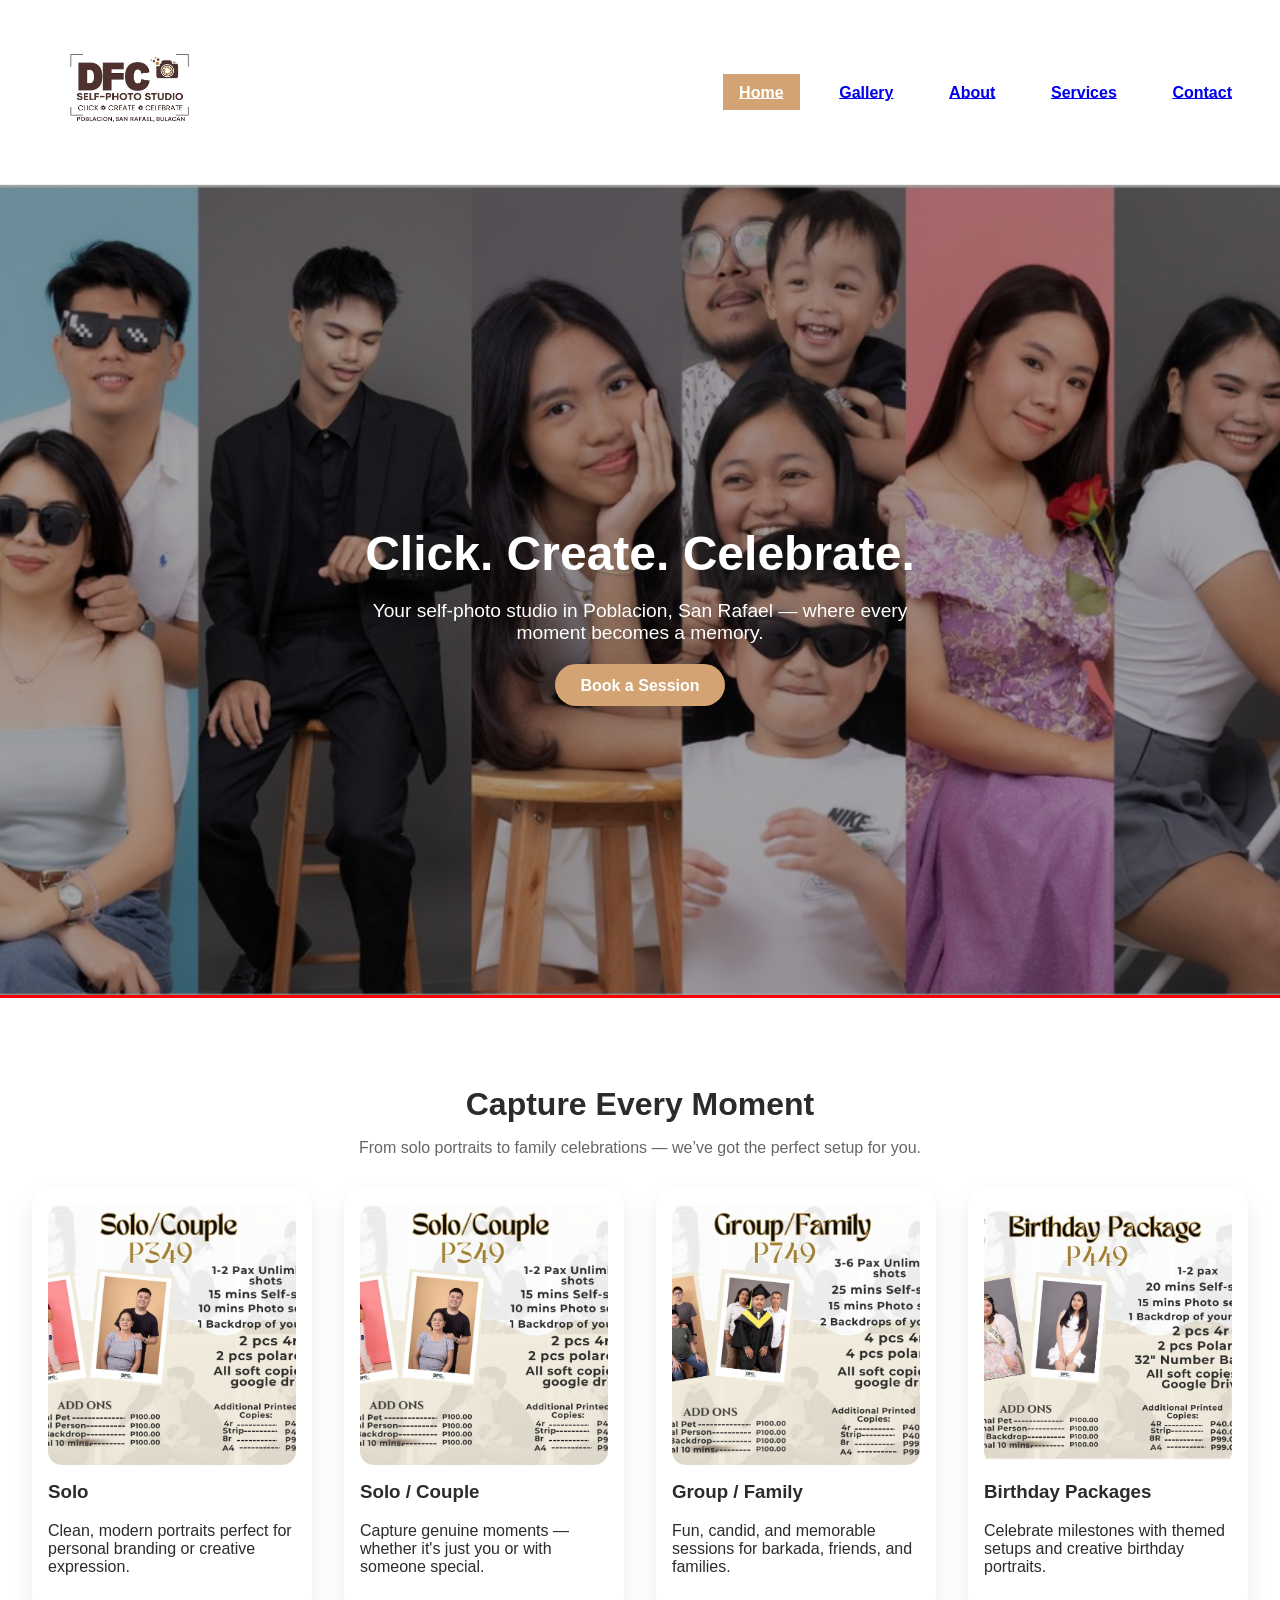
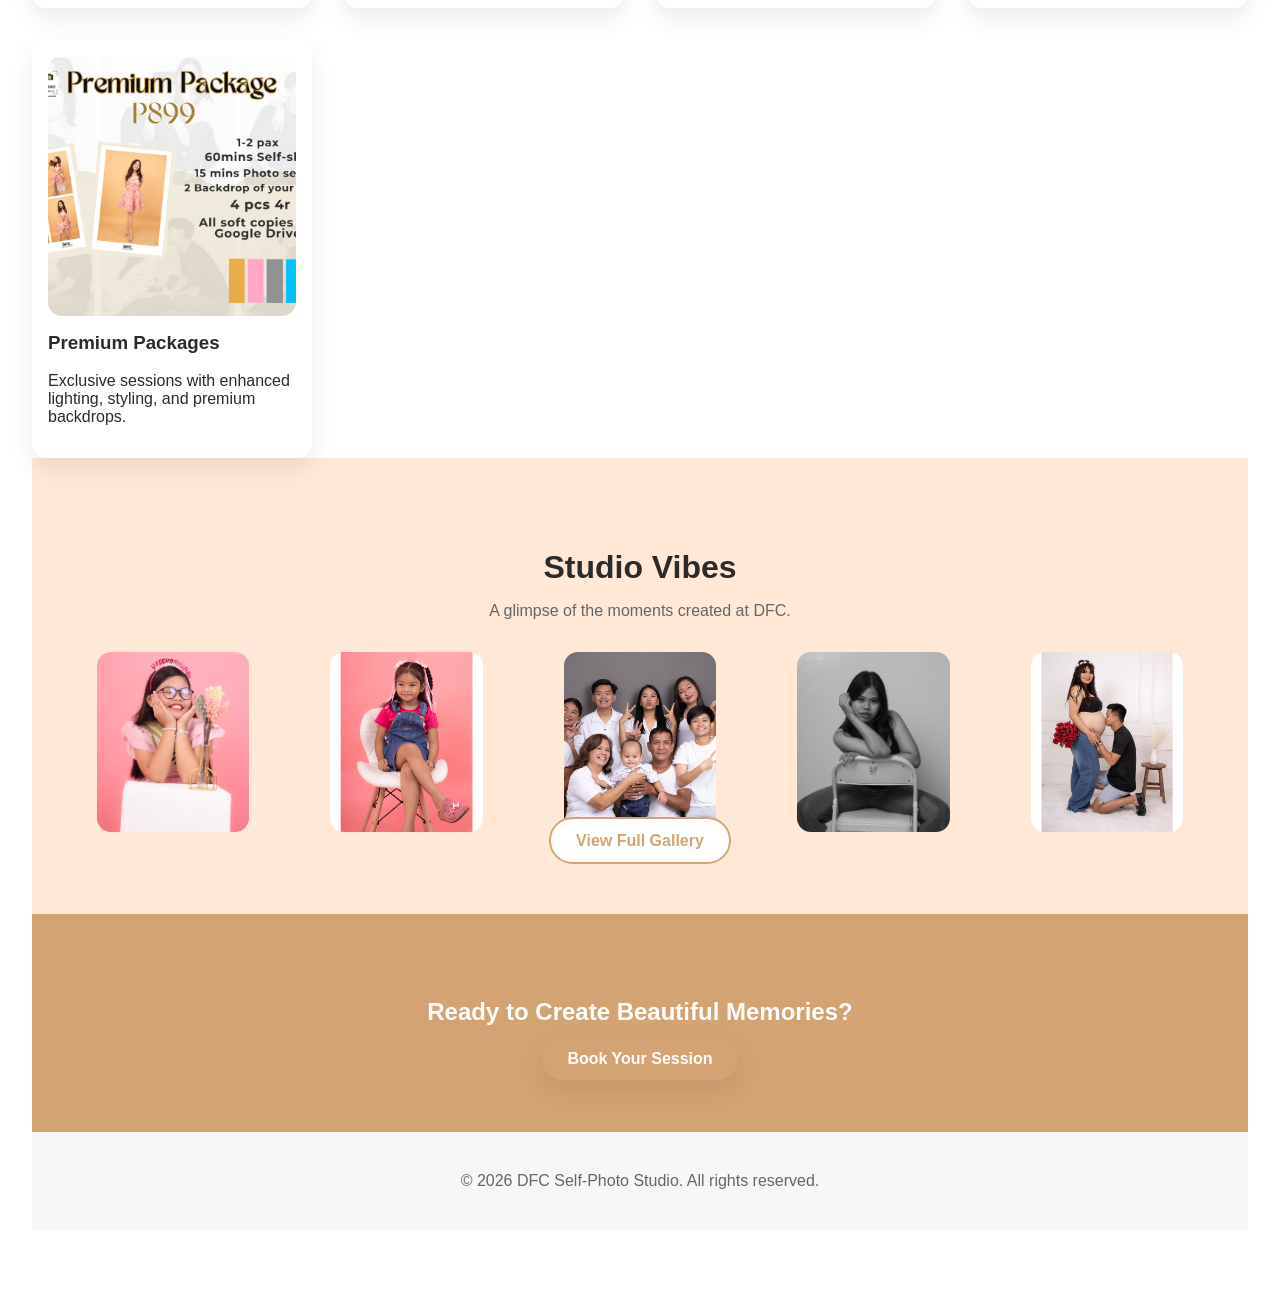
==== index.html @ 49cb0e3a "updating studiovibe" ====
<!DOCTYPE html>
<html lang="en">
<head>
  <meta charset="UTF-8">
  <title>DFC Self-Photo Studio | Click. Create. Celebrate.</title>
  <meta name="viewport" content="width=device-width, initial-scale=1">
  <link rel="stylesheet" href="assets/styles.css">
</head>

<body>

<header class="site-header">
  <a href="index.html" class="dfc-logo">
    <img src="assets/images/logo.png" alt="DFC Self-Photo Studio Logo">
  </a>

  <nav class="nav">
    <a href="index.html" class="active">Home</a>
    <a href="gallery.html">Gallery</a>
    <a href="about.html">About</a>
    <a href="services.html">Services</a>
    <a href="contact.html">Contact</a>
  </nav>
</header>

<!-- HERO -->
<section class="hero">
  <div class="hero-overlay"></div>
  <div class="hero-content">
    <h1>Click. Create. Celebrate.</h1>
    <p>Your self‑photo studio in Poblacion, San Rafael — where every moment becomes a memory.</p>
    <a href="contact.html" class="btn-primary">Book a Session</a>
  </div>
</section>

<!-- FEATURES -->
<section class="section light">
  <h2 class="section-title">Capture Every Moment</h2>
  <p class="section-subtitle">From solo portraits to family celebrations — we’ve got the perfect setup for you.</p>

  <div class="feature-grid">

  <div class="feature-card">
    <img src="assets/images/solo-couple.jpg" alt="Solo">
    <h3>Solo</h3>
    <p>Clean, modern portraits perfect for personal branding or creative expression.</p>
  </div>

  <div class="feature-card">
    <img src="assets/images/solo-couple.jpg" alt="Solo and Couple">
    <h3>Solo / Couple</h3>
    <p>Capture genuine moments — whether it's just you or with someone special.</p>
  </div>

  <div class="feature-card">
    <img src="assets/images/group-family.jpg" alt="Group and Family">
    <h3>Group / Family</h3>
    <p>Fun, candid, and memorable sessions for barkada, friends, and families.</p>
  </div>

  <div class="feature-card">
    <img src="assets/images/birthday.jpg" alt="Birthday Packages">
    <h3>Birthday Packages</h3>
    <p>Celebrate milestones with themed setups and creative birthday portraits.</p>
  </div>

  <div class="feature-card">
    <img src="assets/images/premium.jpg" alt="Premium Packages">
    <h3>Premium Packages</h3>
    <p>Exclusive sessions with enhanced lighting, styling, and premium backdrops.</p>
  </div>

</div>

<!-- GALLERY PREVIEW -->
<section class="section peach">
  <h2 class="section-title">Studio Vibes</h2>
  <p class="section-subtitle">A glimpse of the moments created at DFC.</p>

  <div class="gallery-preview">
  <img src="assets/images/studiovibe1.jpg" alt="Studio Vibe 1">
  <img src="assets/images/studiovibe2.jpg" alt="Studio Vibe 2">
  <img src="assets/images/studiovibe3.jpg" alt="Studio Vibe 3">
  <img src="assets/images/studiovibe4.jpg" alt="Studio Vibe 4">
  <img src="assets/images/studiovibe5.jpg" alt="Studio Vibe 5">
</div>

  <a href="gallery.html" class="btn-secondary">View Full Gallery</a>
</section>

<!-- CTA -->
<section class="cta">
  <h2>Ready to Create Beautiful Memories?</h2>
  <a href="contact.html" class="btn-primary">Book Your Session</a>
</section>

<footer class="site-footer">
  <p>© <span id="year"></span> DFC Self-Photo Studio. All rights reserved.</p>
</footer>

<script>
  document.getElementById('year').textContent = new Date().getFullYear();
</script>

<!-- LIGHTBOX -->
<div id="lightbox" class="lightbox">
  <span class="close-btn">&times;</span>
  <img id="lightbox-img" src="" alt="">
</div>

<script>
  const lightbox = document.getElementById("lightbox");
  const lightboxImg = document.getElementById("lightbox-img");
  const closeBtn = document.querySelector(".close-btn");

  document.querySelectorAll(".feature-card img").forEach(img => {
    img.addEventListener("click", () => {
      lightbox.style.display = "flex";
      lightboxImg.src = img.src;
    });
  });

  closeBtn.addEventListener("click", () => {
    lightbox.style.display = "none";
  });

  lightbox.addEventListener("click", (e) => {
    if (e.target === lightbox) {
      lightbox.style.display = "none";
    }
  });
</script>

</body>
</html>
---- assets/styles.css ----
/* ------------------------------
   COLOR SYSTEM
------------------------------ */
:root {
  --gold: #d4a373;
  --peach: #ffe8d6;
  --white: #ffffff;
  --gray: #f7f7f7;
  --text: #2b2b2b;
  --muted: #666;
  --radius: 14px;
  --shadow: 0 10px 25px rgba(0,0,0,0.08);
}

/* ------------------------------
   GLOBAL
------------------------------ */
body {
  margin: 0;
  font-family: "Segoe UI", sans-serif;
  background: var(--white);
  color: var(--text);
}

img {
  max-width: 100%;
  height: auto;
  border-radius: var(--radius);
  display: block;
}

/* ------------------------------
   HEADER
------------------------------ */
.site-header {
  display: flex;
  align-items: center;
  justify-content: space-between;
  padding: 1.2rem 2rem;
  background: var(--white);
  border-bottom: 1px solid #eee;
  position: sticky;
  top: 0;
  z-index: 10;
}

.dfc-logo img {
  height: 130px;
  width: auto;
  display: block;
}

.dfc-logo {
  display: flex;
  align-items: center;
  padding: 0.5rem 0;
}

.nav a {
  margin-left: 1.2rem;
  padding: 0.6rem 1rem;
  font-size: 1rem;
  font-weight: 600;
}

@media (max-width: 768px) {
  .dfc-logo img {
    height: 90px;
  }

  .site-header {
    flex-direction: column;
    gap: 0.5rem;
  }

  .nav a {
    margin-left: 0.5rem;
    padding: 0.5rem 0.8rem;
  }
}

.nav a.active,
.nav a:hover {
  background: var(--gold);
  color: var(--white);
}

/* ------------------------------
   HERO (FIXED)
------------------------------ */
.hero {
  min-height: 90vh;
  width: 100%;
  background-image: url("images/dfchero.png");
  background-size: cover;
  background-position: center;
  background-repeat: no-repeat;
  position: relative;
  display: flex;
  align-items: center;
  justify-content: center;
  z-index: 1;
}
.hero {
  outline: 3px solid red;
}
.hero-overlay {
  position: absolute;
  inset: 0;
  background: rgba(0,0,0,0.35);
  pointer-events: none;
}

.hero-content {
  position: relative;
  text-align: center;
  color: var(--white);
  max-width: 600px;
}

.hero-content h1 {
  font-size: 3rem;
  margin-bottom: 1rem;
}

.hero-content p {
  font-size: 1.2rem;
  margin-bottom: 2rem;
}

/* ------------------------------
   BUTTONS
------------------------------ */
.btn-primary {
  background: var(--gold);
  color: var(--white);
  padding: 0.8rem 1.6rem;
  border-radius: 999px;
  text-decoration: none;
  font-weight: 600;
  box-shadow: var(--shadow);
}

.btn-secondary {
  background: var(--white);
  color: var(--gold);
  padding: 0.8rem 1.6rem;
  border-radius: 999px;
  text-decoration: none;
  font-weight: 600;
  border: 2px solid var(--gold);
}

/* ------------------------------
   SECTIONS
------------------------------ */
.section {
  padding: 4rem 2rem;
  text-align: center;
}

.section.light {
  background: var(--white);
}

.section.peach {
  background: var(--peach);
}

.section-title {
  font-size: 2rem;
  margin-bottom: 0.5rem;
}

.section-subtitle {
  color: var(--muted);
  margin-bottom: 2rem;
}

/* ------------------------------
   FEATURES
------------------------------ */
.feature-grid {
  display: grid;
  grid-template-columns: repeat(auto-fit, minmax(260px, 1fr));
  gap: 2rem;
}

.feature-card {
  background: var(--white);
  padding: 1rem;
  border-radius: var(--radius);
  box-shadow: var(--shadow);
  text-align: left;
}

.feature-card img {
  height: 260px;
  object-fit: cover;
  border-radius: var(--radius);
}

.feature-card {
  overflow: hidden;
  transition: transform 0.3s ease;
}

.feature-card img {
  transition: transform 0.4s ease;
}

.feature-card:hover img {
  transform: scale(1.08);
}

.feature-card:hover {
  transform: translateY(-6px);
}

.feature-card h3 {
  margin-top: 1rem;
}

/* ------------------------------
   GALLERY PREVIEW
------------------------------ */
.gallery-preview {
  display: grid;
  grid-template-columns: repeat(auto-fit, minmax(160px, 1fr));
  gap: 1rem;
  justify-items: center;
}

.gallery-preview img {
  width: 70%;
  height: 180px;
  object-fit: cover;
  border-radius: var(--radius);
  transition: transform 0.3s ease;
}

.gallery-preview img:hover {
  transform: scale(1.05);
}

/* ------------------------------
   CTA
------------------------------ */
.cta {
  padding: 4rem 2rem;
  background: var(--gold);
  color: var(--white);
  text-align: center;
}

.cta h2 {
  margin-bottom: 1.5rem;
}

/* ------------------------------
   FOOTER
------------------------------ */
.site-footer {
  text-align: center;
  padding: 1.5rem;
  background: var(--gray);
  color: var(--muted);
}
/* ------------------------------
   LIGHTBOX
------------------------------ */
.lightbox {
  position: fixed;
  inset: 0;
  background: rgba(0,0,0,0.85);
  display: none;
  align-items: center;
  justify-content: center;
  z-index: 9999;
}

.lightbox img {
  max-width: 90%;
  max-height: 90%;
  border-radius: 10px;
  box-shadow: 0 0 20px rgba(255,255,255,0.2);
}

.close-btn {
  position: absolute;
  top: 30px;
  right: 40px;
  font-size: 3rem;
  color: white;
  cursor: pointer;
  font-weight: bold;
}
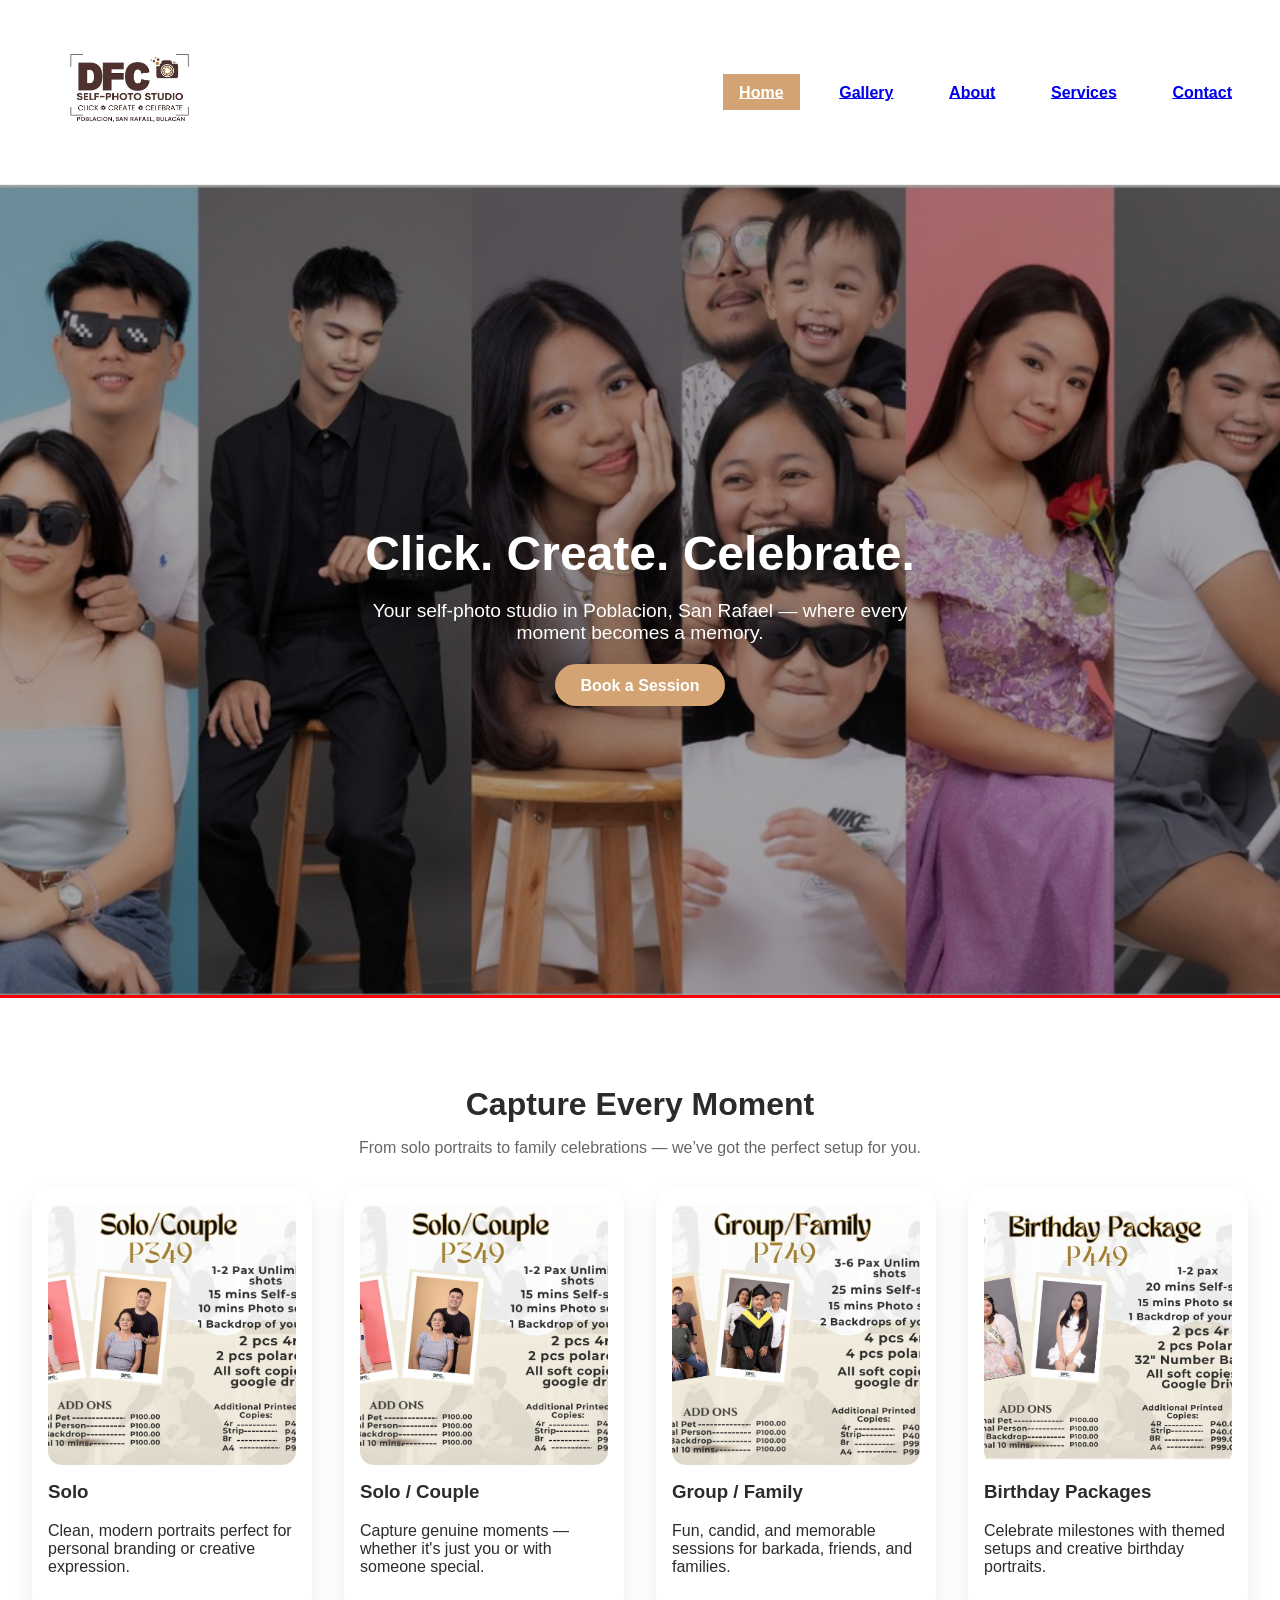
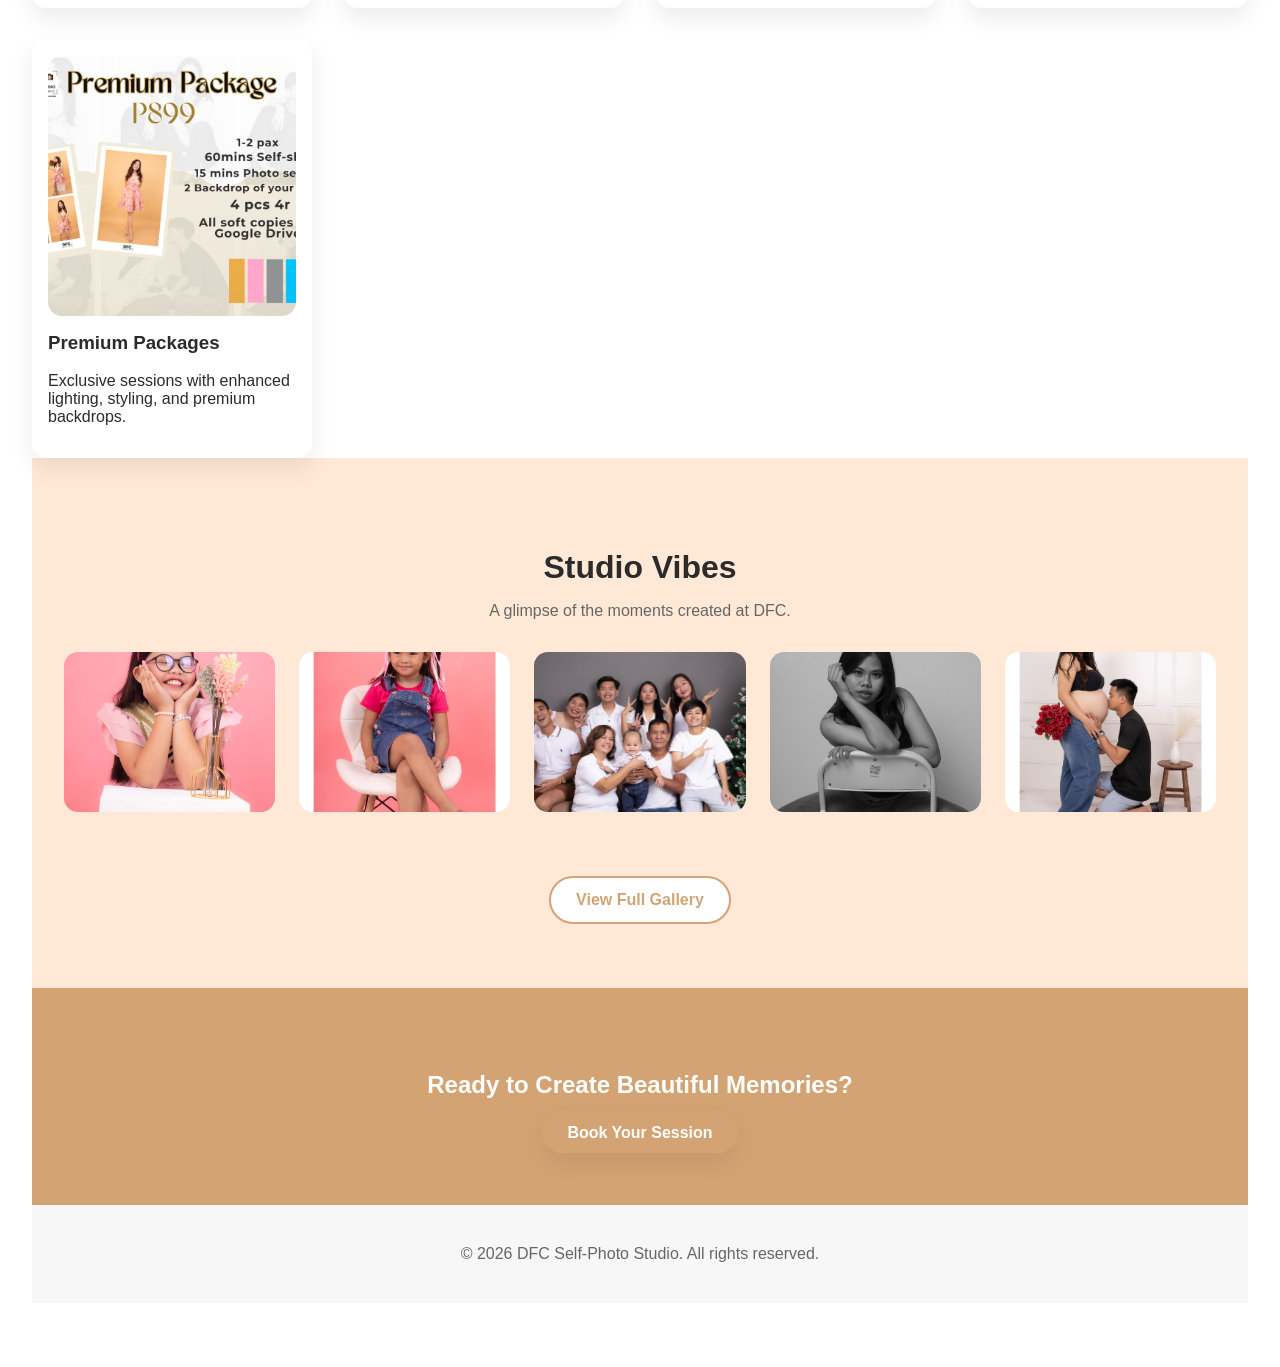
==== commit 29db8c3d: "animate photo preview" ====
--- a/index.html
+++ b/index.html
@@ -113,7 +113,8 @@
   const lightboxImg = document.getElementById("lightbox-img");
   const closeBtn = document.querySelector(".close-btn");
 
-  document.querySelectorAll(".feature-card img").forEach(img => {
+  // Make BOTH feature images AND studio vibe images clickable
+  document.querySelectorAll(".feature-card img, .gallery-preview img").forEach(img => {
     img.addEventListener("click", () => {
       lightbox.style.display = "flex";
       lightboxImg.src = img.src;
--- a/assets/styles.css
+++ b/assets/styles.css
@@ -167,6 +167,11 @@
   background: var(--peach);
 }
 
+.section.peach .btn-secondary {
+  margin-top: 1.5rem;
+  display: inline-block;
+}
+
 .section-title {
   font-size: 2rem;
   margin-bottom: 0.5rem;
@@ -226,16 +231,19 @@
 ------------------------------ */
 .gallery-preview {
   display: grid;
-  grid-template-columns: repeat(auto-fit, minmax(160px, 1fr));
-  gap: 1rem;
+  grid-template-columns: repeat(auto-fit, minmax(200px, 1fr));
+  gap: 1.5rem;
   justify-items: center;
+  margin-bottom: 2.5rem; /* pushes button down */
 }
 
 .gallery-preview img {
-  width: 70%;
-  height: 180px;
+  width: 100%;
+  max-width: 220px;
+  height: 160px;
   object-fit: cover;
   border-radius: var(--radius);
+  cursor: pointer;
   transition: transform 0.3s ease;
 }
 
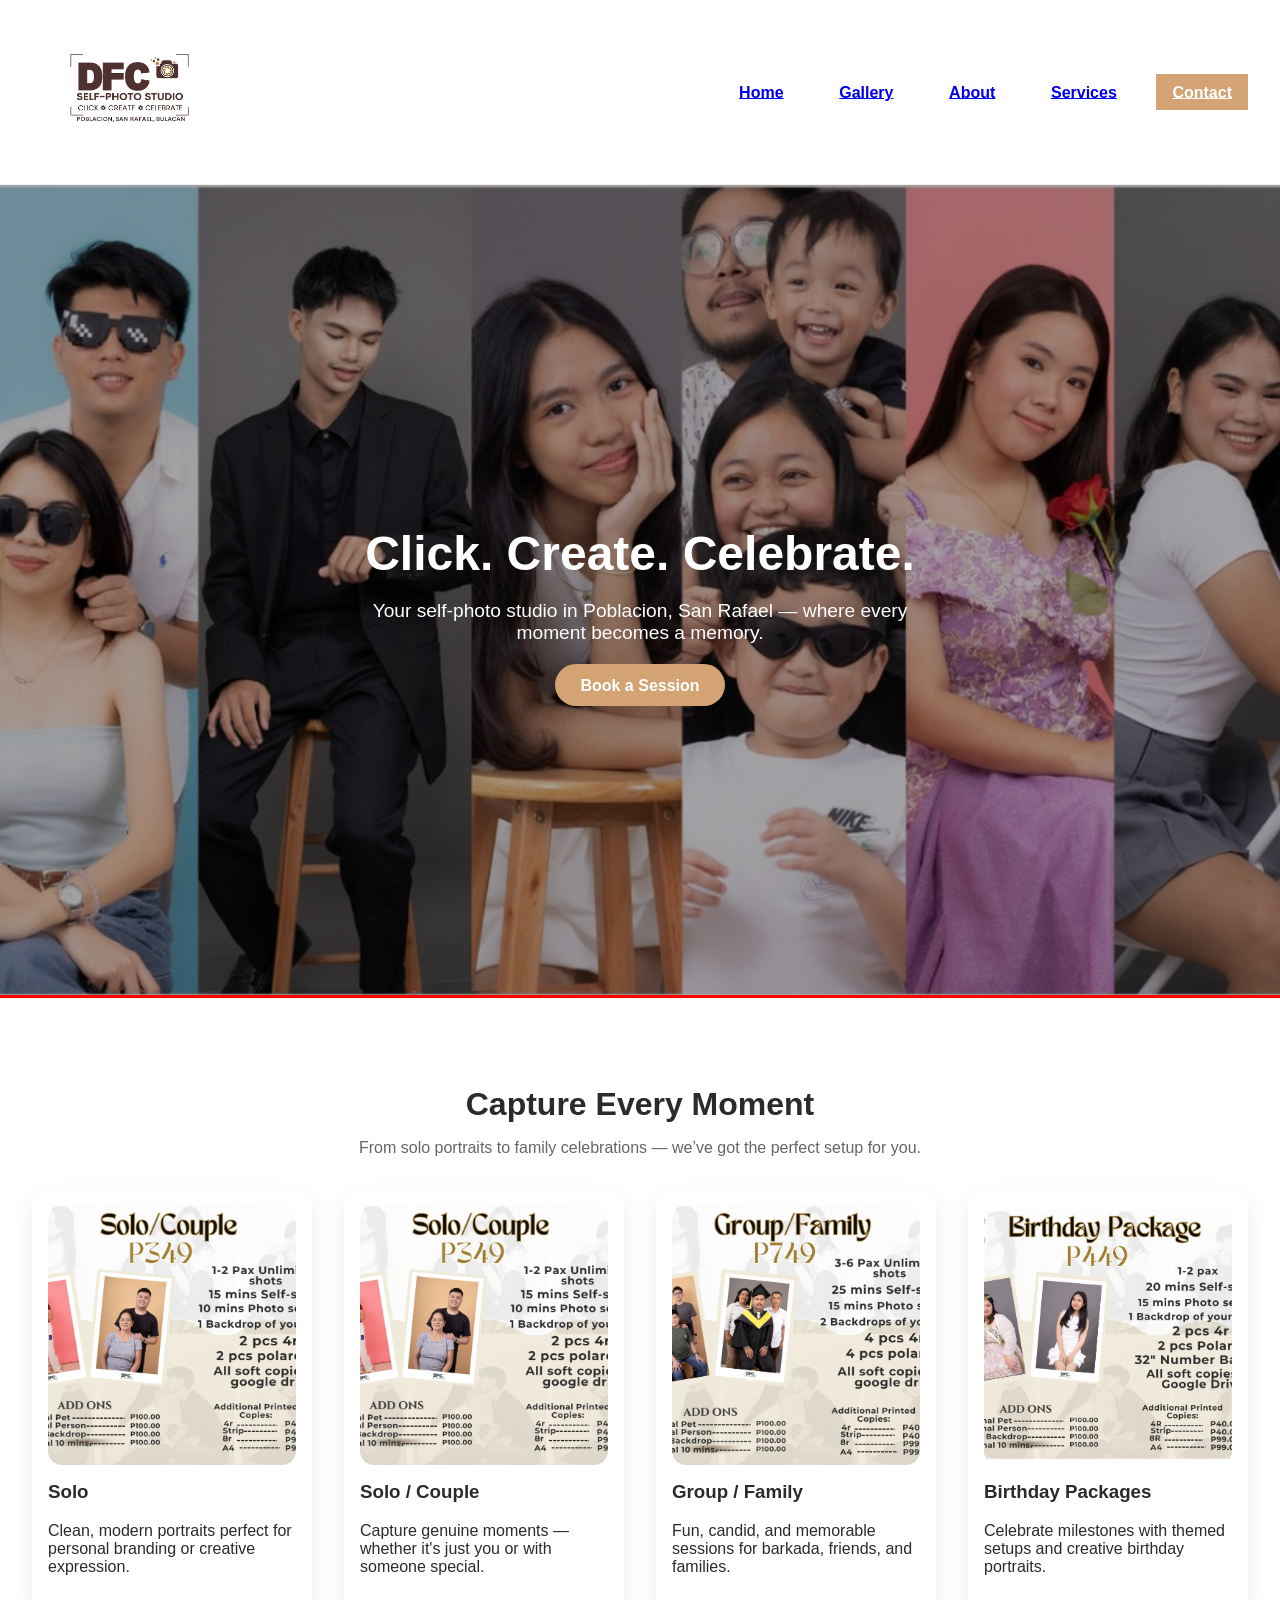
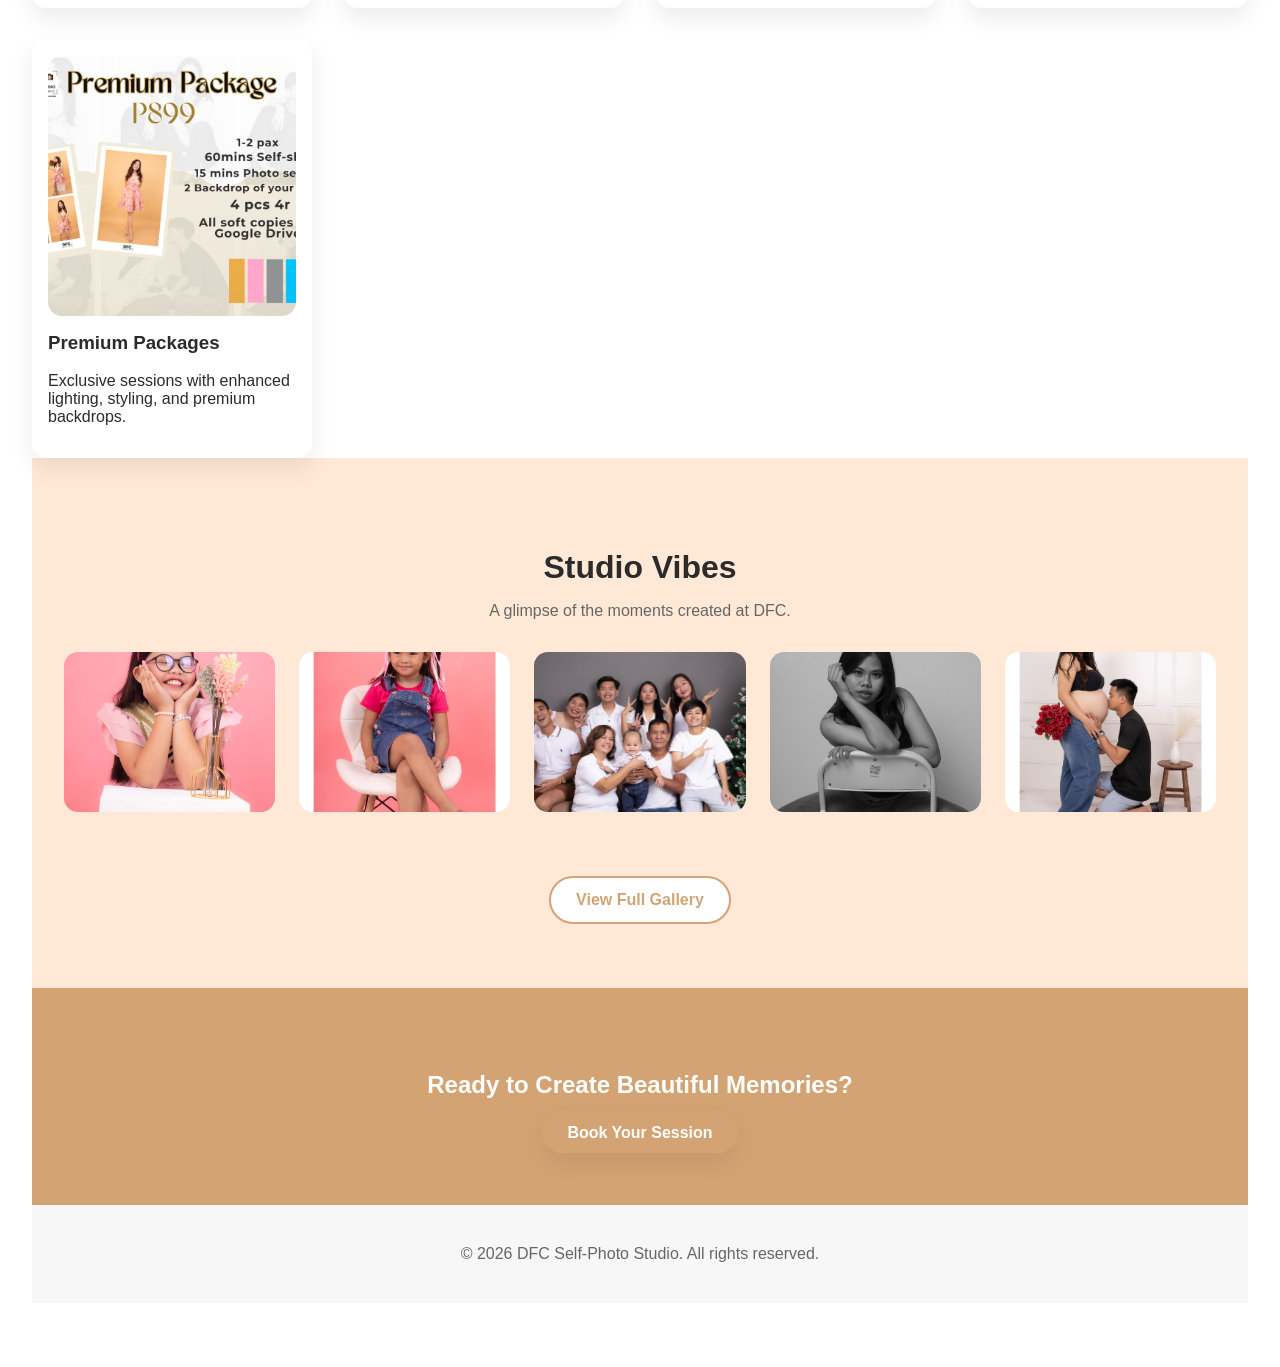
==== commit 651acc60: "hamburger" ====
--- a/index.html
+++ b/index.html
@@ -14,12 +14,20 @@
     <img src="assets/images/logo.png" alt="DFC Self-Photo Studio Logo">
   </a>
 
-  <nav class="nav">
-    <a href="index.html" class="active">Home</a>
+  <!-- HAMBURGER BUTTON -->
+  <div class="hamburger" id="hamburger">
+    <span></span>
+    <span></span>
+    <span></span>
+  </div>
+
+  <!-- NAVIGATION -->
+  <nav class="nav" id="nav-menu">
+    <a href="index.html">Home</a>
     <a href="gallery.html">Gallery</a>
     <a href="about.html">About</a>
     <a href="services.html">Services</a>
-    <a href="contact.html">Contact</a>
+    <a href="contact.html" class="active">Contact</a>
   </nav>
 </header>
 
@@ -114,7 +122,7 @@
   const closeBtn = document.querySelector(".close-btn");
 
   // Make BOTH feature images AND studio vibe images clickable
-  document.querySelectorAll(".feature-card img, .gallery-preview img").forEach(img => {
+  document.querySelectorAll(".feature-card img, .gallery-preview img, .gallery-grid img").forEach(img => {
     img.addEventListener("click", () => {
       lightbox.style.display = "flex";
       lightboxImg.src = img.src;
@@ -132,5 +140,15 @@
   });
 </script>
 
+<script>
+  const hamburger = document.getElementById("hamburger");
+  const navMenu = document.getElementById("nav-menu");
+
+  hamburger.addEventListener("click", () => {
+    hamburger.classList.toggle("active");
+    navMenu.classList.toggle("active");
+  });
+</script>
+
 </body>
 </html>
--- a/assets/styles.css
+++ b/assets/styles.css
@@ -83,6 +83,68 @@
 .nav a:hover {
   background: var(--gold);
   color: var(--white);
+}
+
+/* Desktop default */
+.hamburger {
+  display: none;
+}
+
+/* MOBILE MENU */
+@media (max-width: 768px) {
+
+  .nav {
+    position: absolute;
+    top: 70px;
+    right: 0;
+    background: white;
+    width: 100%;
+    display: none;
+    flex-direction: column;
+    text-align: center;
+    padding: 1rem 0;
+    box-shadow: 0 4px 10px rgba(0,0,0,0.1);
+  }
+
+  .nav a {
+    padding: 1rem 0;
+    display: block;
+    width: 100%;
+  }
+
+  /* Show menu when active */
+  .nav.active {
+    display: flex;
+  }
+
+  /* Hamburger icon */
+  .hamburger {
+    display: flex;
+    flex-direction: column;
+    gap: 5px;
+    cursor: pointer;
+  }
+
+  .hamburger span {
+    width: 28px;
+    height: 3px;
+    background: #333;
+    border-radius: 3px;
+    transition: 0.3s;
+  }
+
+  /* Animate hamburger to X */
+  .hamburger.active span:nth-child(1) {
+    transform: rotate(45deg) translate(5px, 5px);
+  }
+
+  .hamburger.active span:nth-child(2) {
+    opacity: 0;
+  }
+
+  .hamburger.active span:nth-child(3) {
+    transform: rotate(-45deg) translate(6px, -6px);
+  }
 }
 
 /* ------------------------------
@@ -252,6 +314,48 @@
 }
 
 /* ------------------------------
+   GALLERY PAGE MASONRY GRID
+------------------------------ */
+.gallery-grid {
+  columns: 4;
+  column-gap: 1.2rem;
+  padding: 1rem 0;
+}
+
+.gallery-grid img {
+  width: 100%;
+  margin-bottom: 1.2rem;
+  border-radius: var(--radius);
+  display: block;
+  break-inside: avoid;
+  cursor: pointer;
+  transition: transform 0.3s ease;
+}
+
+.gallery-grid img:hover {
+  transform: scale(1.03);
+}
+
+/* Responsive */
+@media (max-width: 1024px) {
+  .gallery-grid {
+    columns: 3;
+  }
+}
+
+@media (max-width: 768px) {
+  .gallery-grid {
+    columns: 2;
+  }
+}
+
+@media (max-width: 480px) {
+  .gallery-grid {
+    columns: 1;
+  }
+}
+
+/* ------------------------------
    CTA
 ------------------------------ */
 .cta {
@@ -302,4 +406,27 @@
   color: white;
   cursor: pointer;
   font-weight: bold;
+}
+.contact-form {
+  display: flex;
+  flex-direction: column;
+  gap: 1rem;
+}
+
+.contact-form label {
+  font-weight: 600;
+}
+
+.contact-form input,
+.contact-form textarea {
+  width: 100%;
+  padding: 0.8rem;
+  border-radius: var(--radius);
+  border: 1px solid #ccc;
+  font-size: 1rem;
+}
+
+.contact-form button {
+  margin-top: 0.5rem;
+  align-self: flex-start;
 }
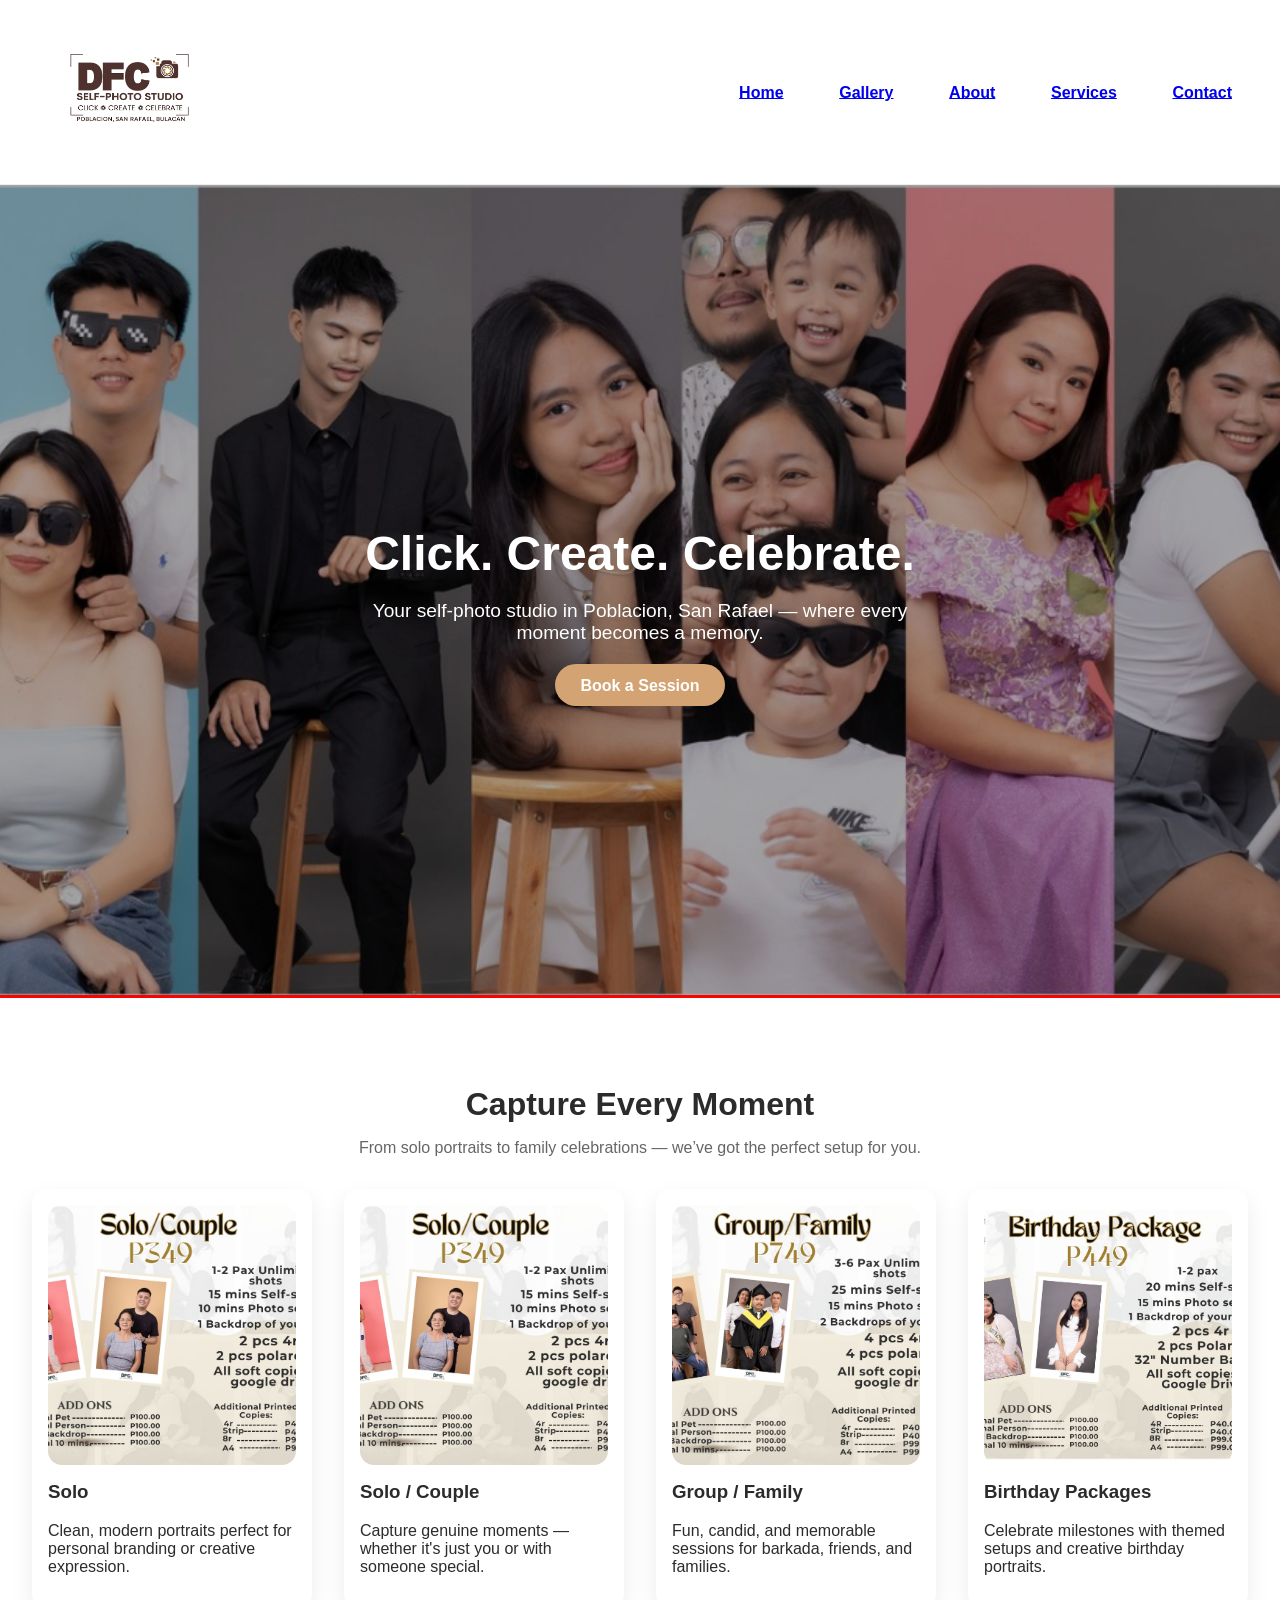
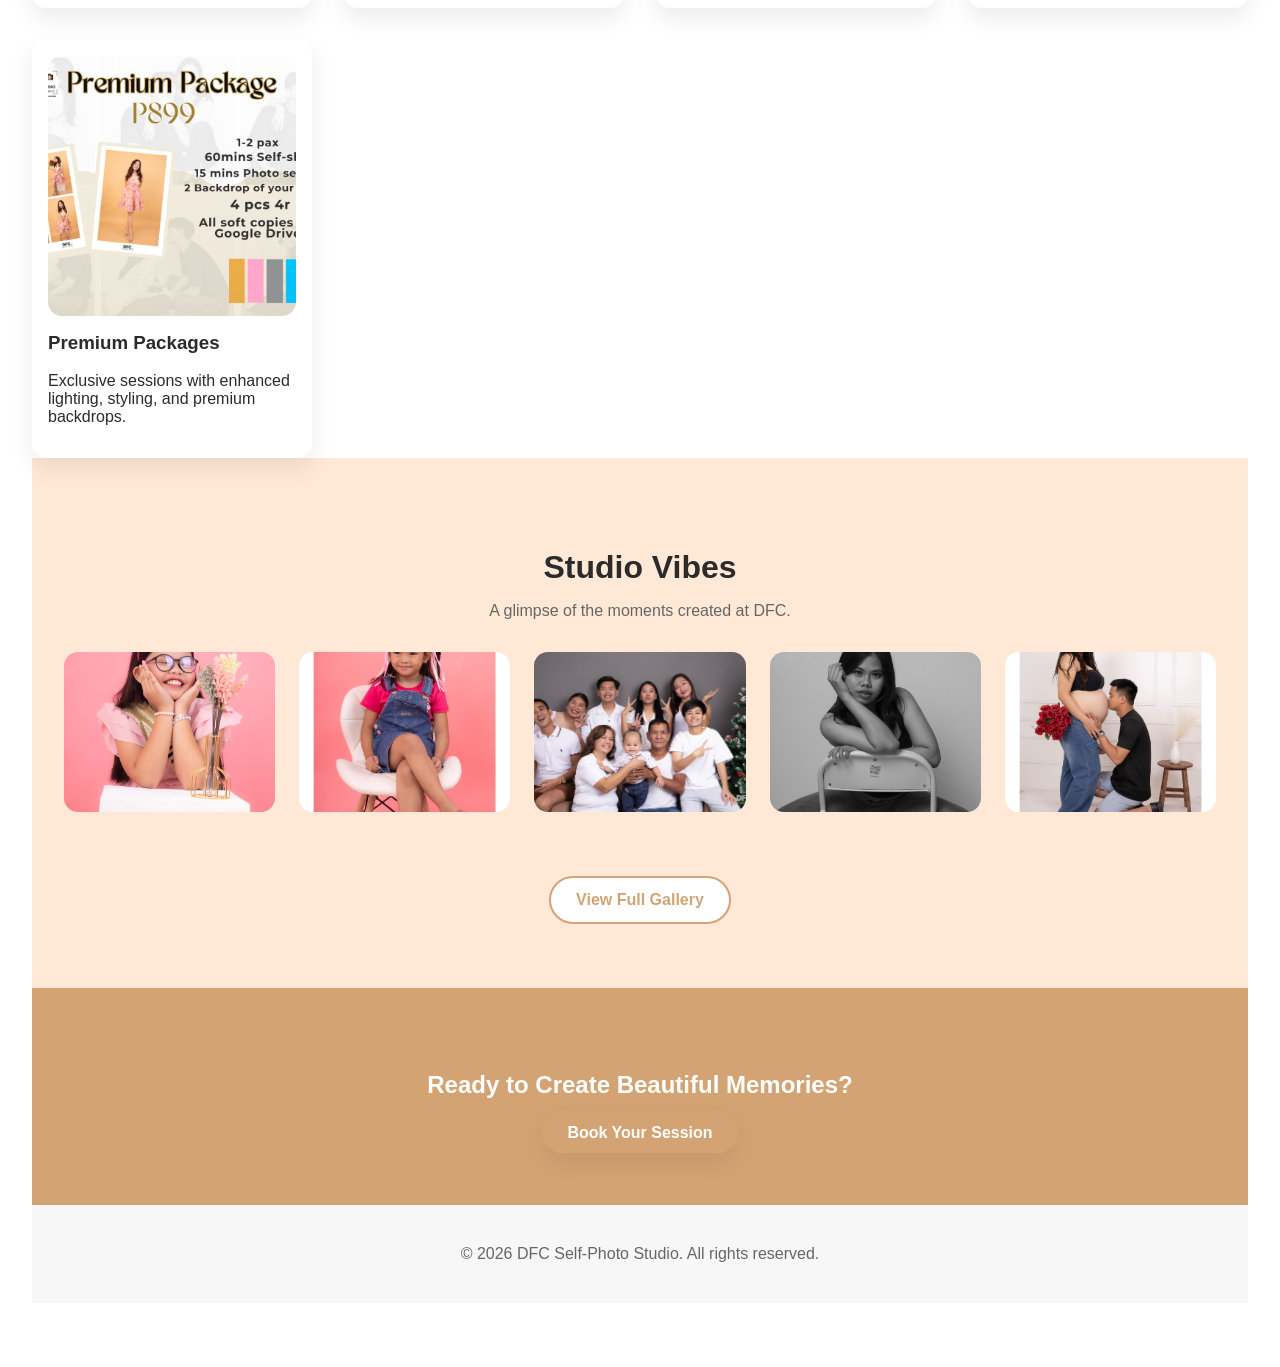
==== commit ac14e36a: "remove highllight on contact menu" ====
--- a/index.html
+++ b/index.html
@@ -6,6 +6,17 @@
   <meta name="viewport" content="width=device-width, initial-scale=1">
   <link rel="stylesheet" href="assets/styles.css">
 </head>
+
+<script>
+  const currentPage = window.location.pathname.split("/").pop();
+  const navLinks = document.querySelectorAll(".nav a");
+
+  navLinks.forEach(link => {
+    if (link.getAttribute("href") === currentPage) {
+      link.classList.add("active");
+    }
+  });
+</script>
 
 <body>
 
@@ -27,7 +38,7 @@
     <a href="gallery.html">Gallery</a>
     <a href="about.html">About</a>
     <a href="services.html">Services</a>
-    <a href="contact.html" class="active">Contact</a>
+    <a href="contact.html" >Contact</a>
   </nav>
 </header>
 
--- a/assets/styles.css
+++ b/assets/styles.css
@@ -79,10 +79,11 @@
   }
 }
 
-.nav a.active,
-.nav a:hover {
+.nav a.active {
   background: var(--gold);
-  color: var(--white);
+  color: white;
+  border-radius: var(--radius);
+  padding: 0.4rem 0.8rem;
 }
 
 /* Desktop default */
@@ -413,6 +414,17 @@
   gap: 1rem;
 }
 
+@media (min-width: 769px) {
+  .contact-form {
+    max-width: 450px;
+    margin: 0 auto;
+    padding: 2rem;
+    background: #fff;
+    border-radius: var(--radius);
+    box-shadow: var(--shadow);
+  }
+}
+
 .contact-form label {
   font-weight: 600;
 }
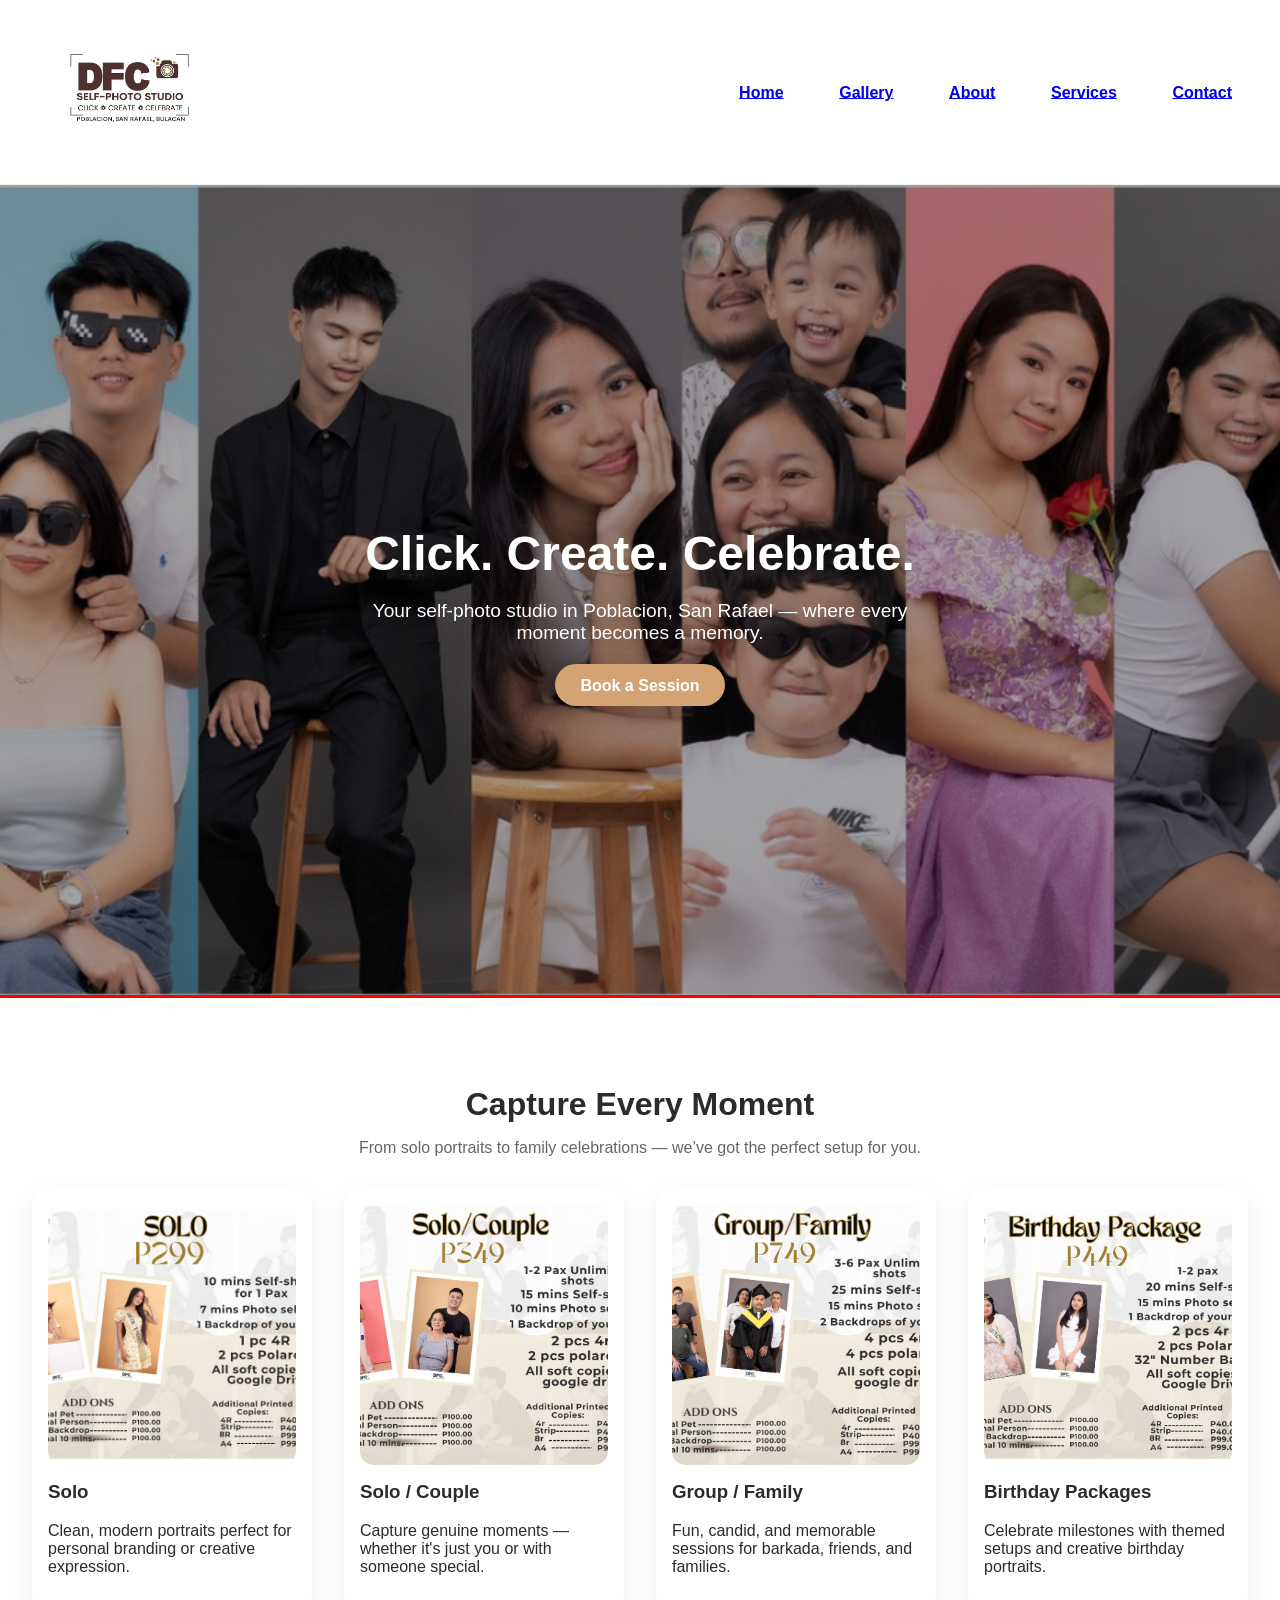
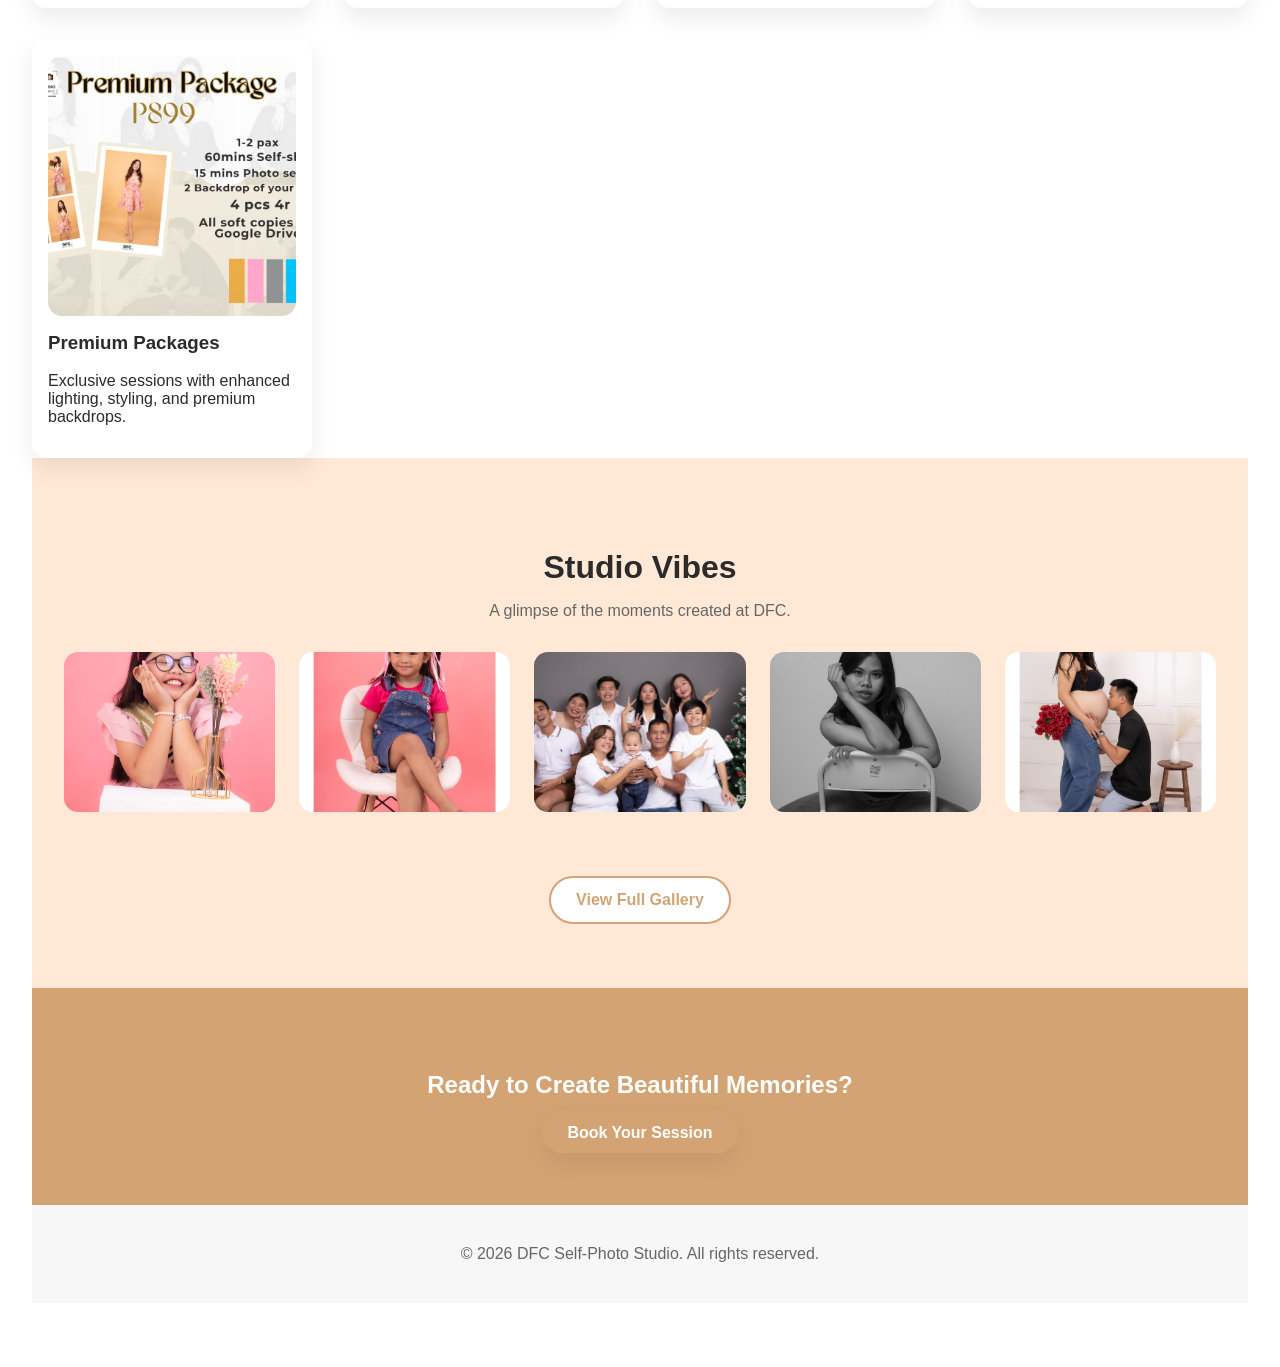
==== commit 8bf16970: "update solo picutre" ====
--- a/index.html
+++ b/index.html
@@ -60,7 +60,7 @@
   <div class="feature-grid">
 
   <div class="feature-card">
-    <img src="assets/images/solo-couple.jpg" alt="Solo">
+    <img src="assets/images/solo.jpg" alt="Solo">
     <h3>Solo</h3>
     <p>Clean, modern portraits perfect for personal branding or creative expression.</p>
   </div>
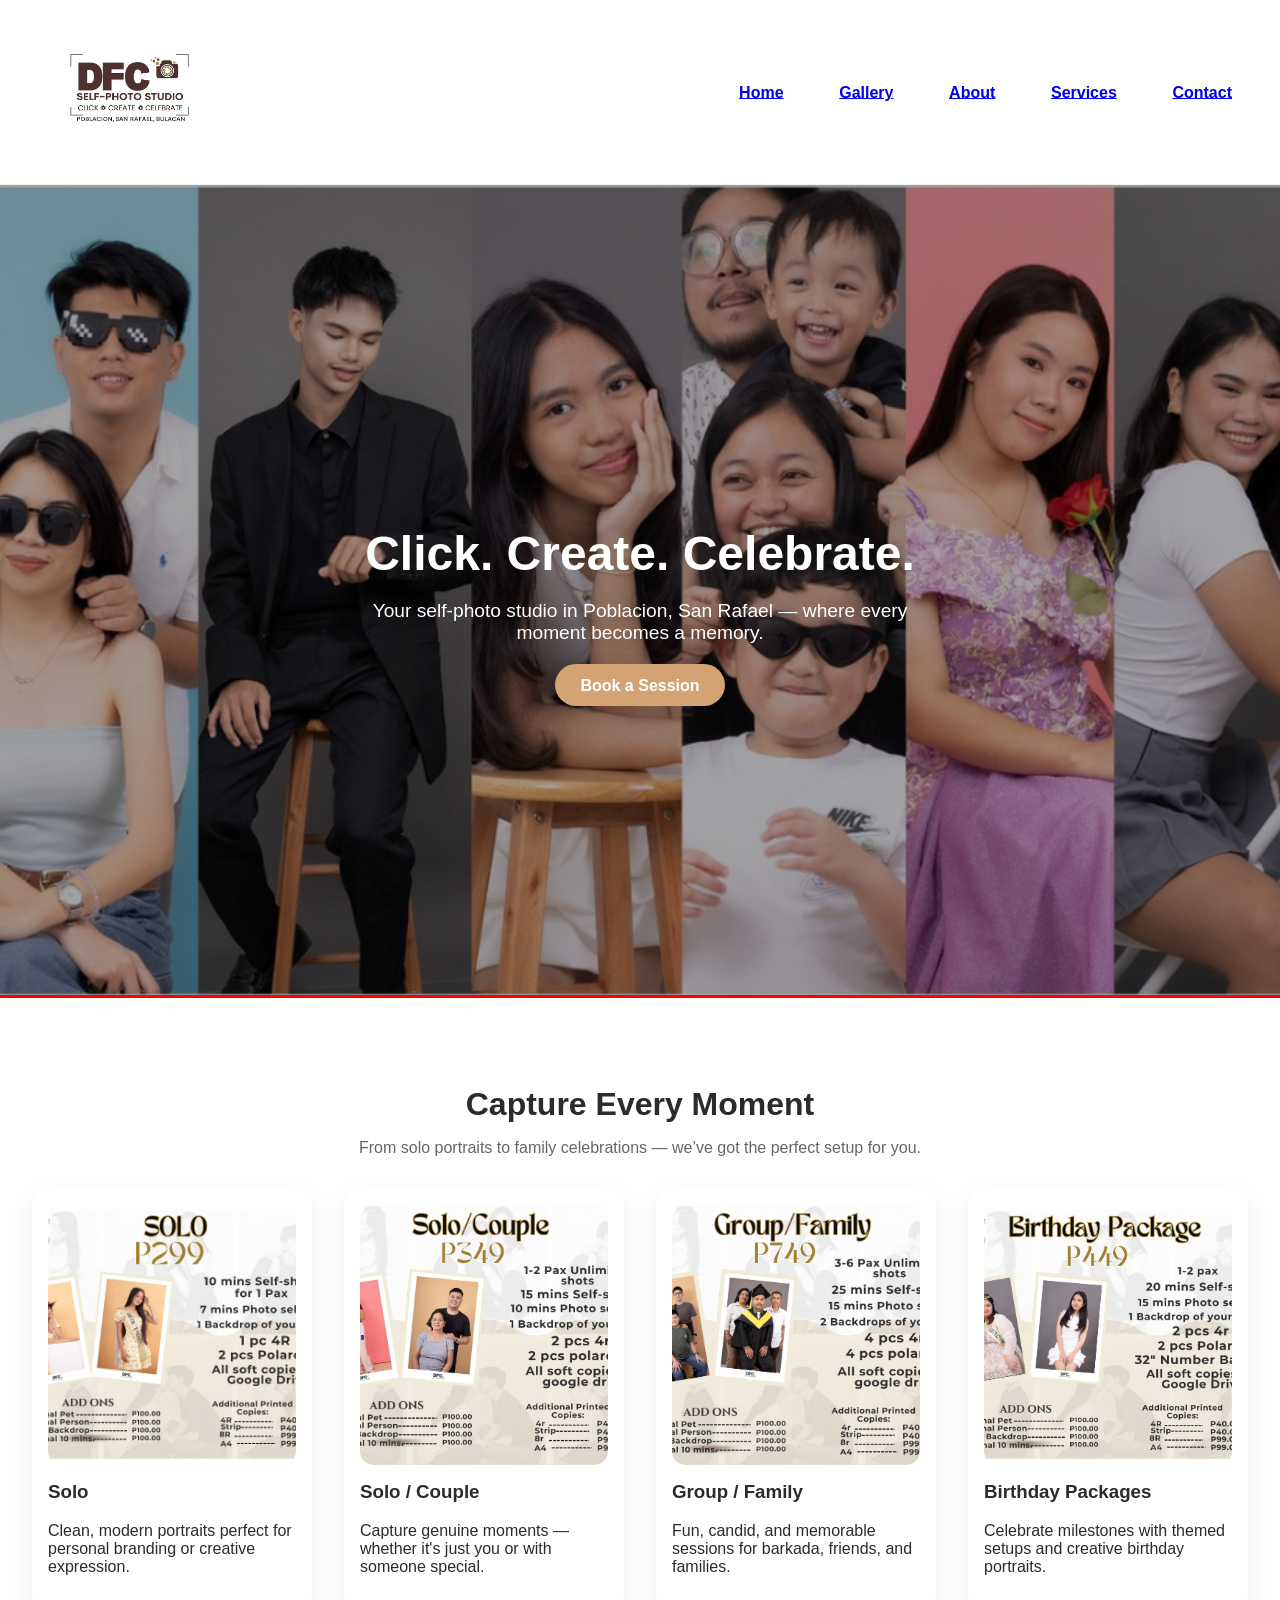
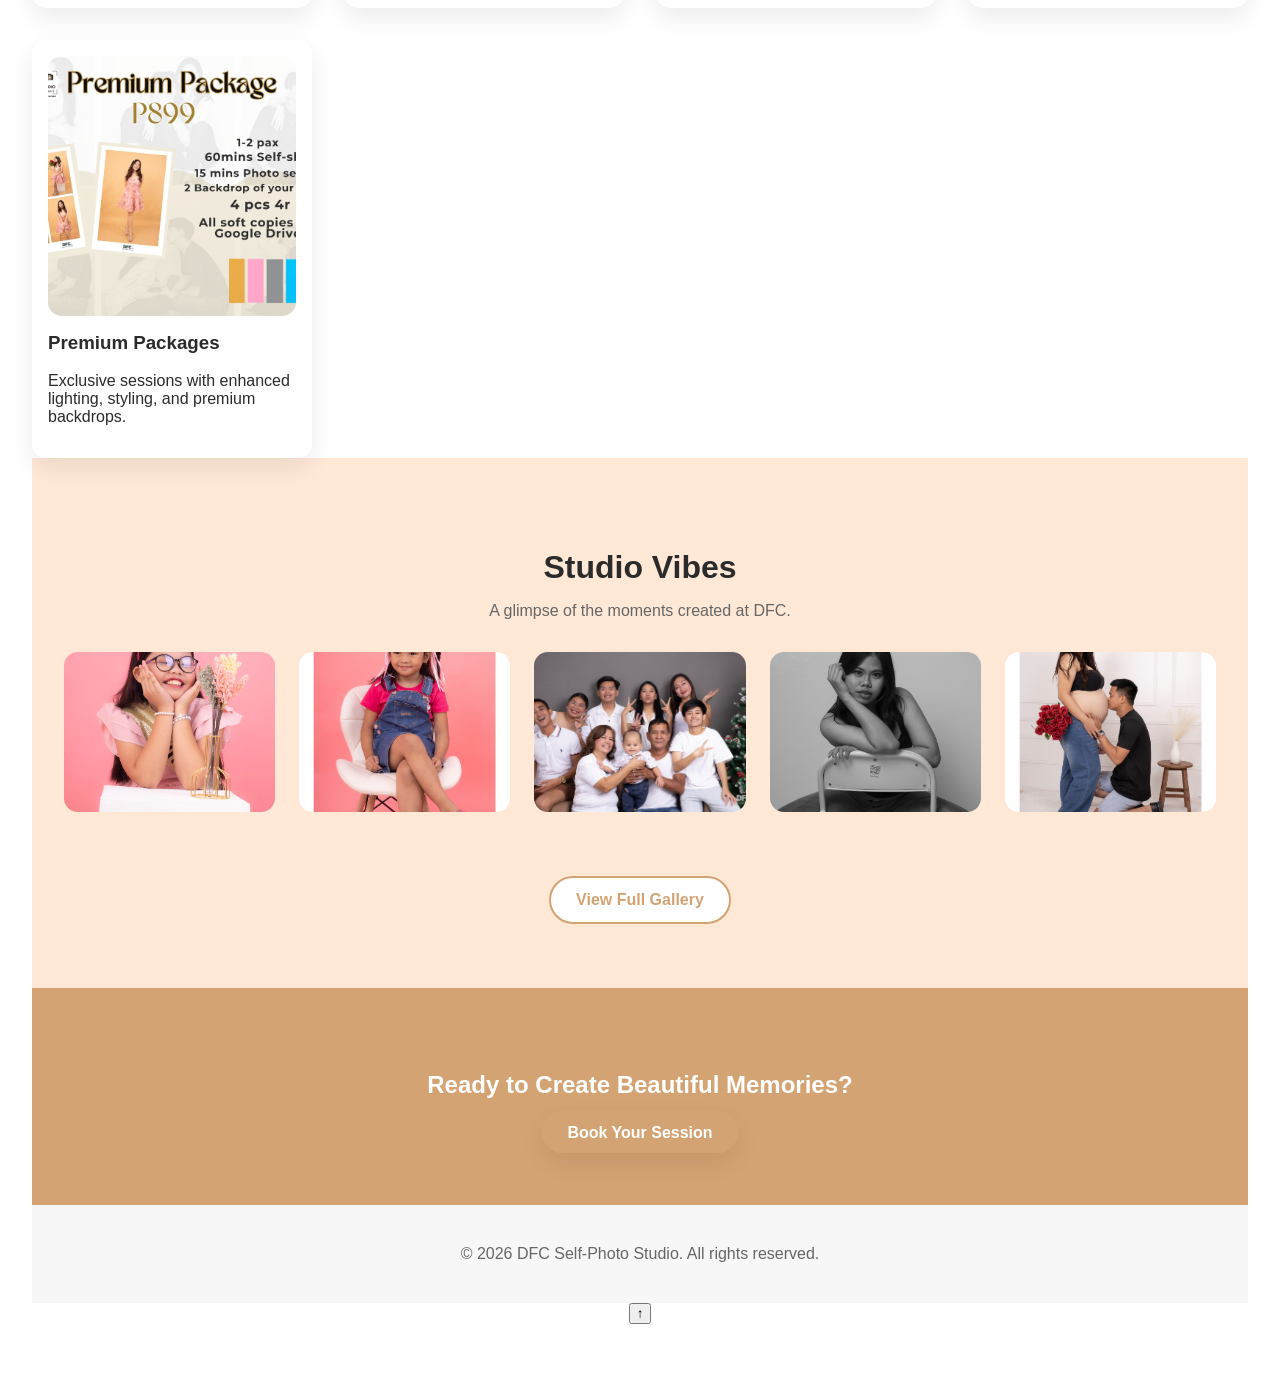
==== commit 97b0dc3e: "backtotop button" ====
--- a/index.html
+++ b/index.html
@@ -161,5 +161,7 @@
   });
 </script>
 
+<button id="backToTop">↑</button>
+
 </body>
 </html>
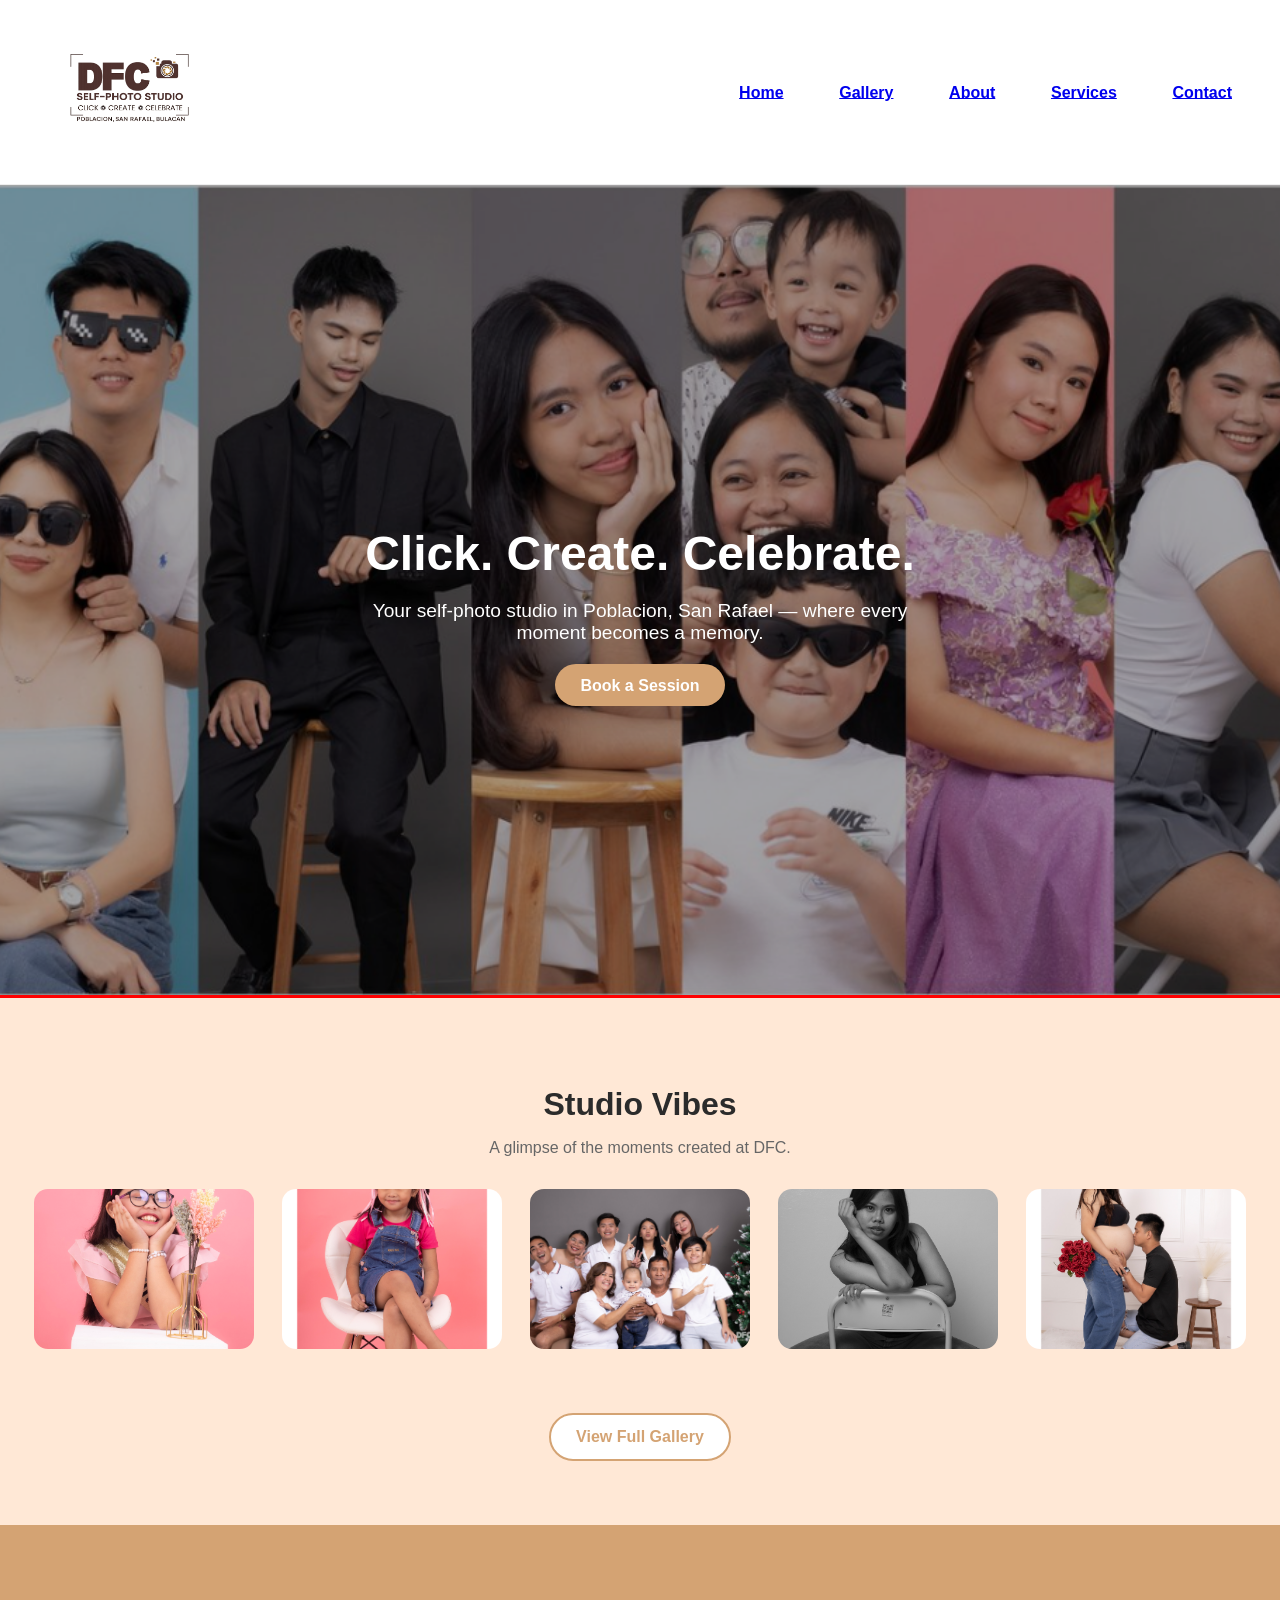
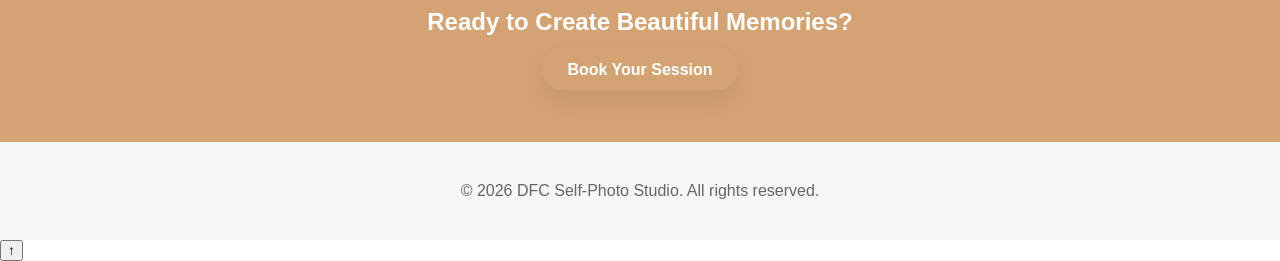
==== commit 6cdbc379: "services page rev1" ====
--- a/index.html
+++ b/index.html
@@ -53,43 +53,7 @@
 </section>
 
 <!-- FEATURES -->
-<section class="section light">
-  <h2 class="section-title">Capture Every Moment</h2>
-  <p class="section-subtitle">From solo portraits to family celebrations — we’ve got the perfect setup for you.</p>
 
-  <div class="feature-grid">
-
-  <div class="feature-card">
-    <img src="assets/images/solo.jpg" alt="Solo">
-    <h3>Solo</h3>
-    <p>Clean, modern portraits perfect for personal branding or creative expression.</p>
-  </div>
-
-  <div class="feature-card">
-    <img src="assets/images/solo-couple.jpg" alt="Solo and Couple">
-    <h3>Solo / Couple</h3>
-    <p>Capture genuine moments — whether it's just you or with someone special.</p>
-  </div>
-
-  <div class="feature-card">
-    <img src="assets/images/group-family.jpg" alt="Group and Family">
-    <h3>Group / Family</h3>
-    <p>Fun, candid, and memorable sessions for barkada, friends, and families.</p>
-  </div>
-
-  <div class="feature-card">
-    <img src="assets/images/birthday.jpg" alt="Birthday Packages">
-    <h3>Birthday Packages</h3>
-    <p>Celebrate milestones with themed setups and creative birthday portraits.</p>
-  </div>
-
-  <div class="feature-card">
-    <img src="assets/images/premium.jpg" alt="Premium Packages">
-    <h3>Premium Packages</h3>
-    <p>Exclusive sessions with enhanced lighting, styling, and premium backdrops.</p>
-  </div>
-
-</div>
 
 <!-- GALLERY PREVIEW -->
 <section class="section peach">
